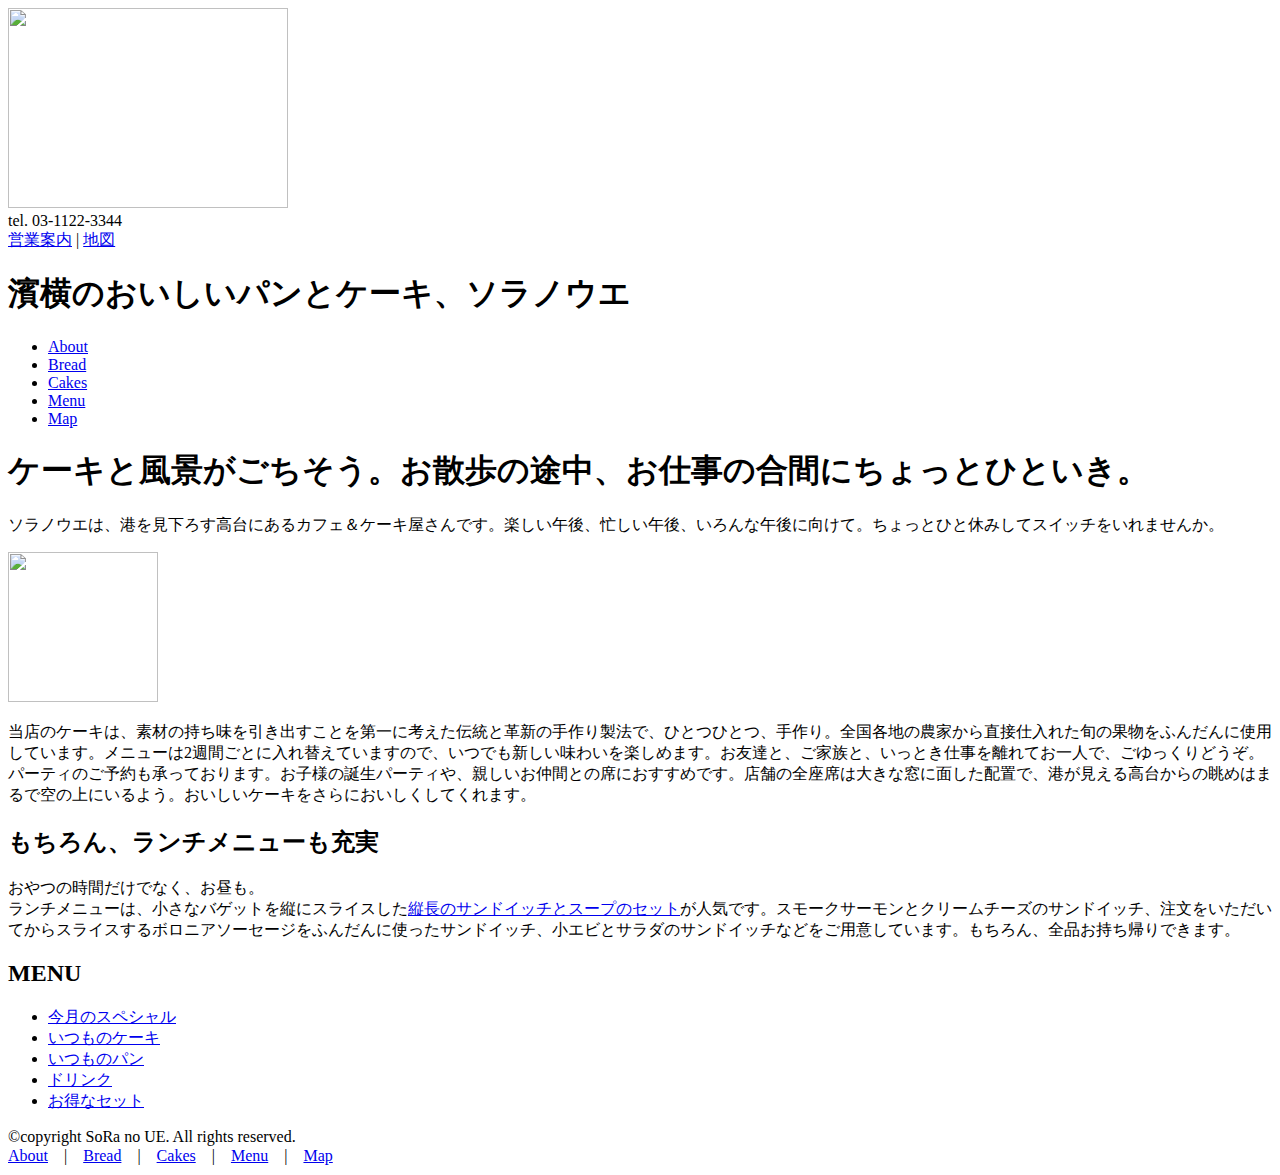
==== sample/index.html @ 5d32db75 "ファイルの追加" ====
<!doctype html>
<html>
<head>
<meta charset="UTF-8">
<title>Café Sora no UE</title>
<link href="css/style.css" rel="stylesheet">
</head>
<body>
<div class="wrapper">
	<!-- ヘッダー -->
	<div class="header">
		<div class="header_primary">
			<div id="logo">
				<img src="images/logo.png" width="280" height="200" alt="">
			</div>
			<div class="header_sub">
				<div class="header_tel">tel. 03-1122-3344</div>
				<div class="header_submenu">
					<a href="#">営業案内</a> | <a href="#">地図</a>
				</div>
				<h1 id="header_copy">濱横のおいしいパンとケーキ、ソラノウエ</h1>
			</div>
		</div>
		<ul class="nav">
			<li><a href="#">About</a></li>
			<li><a href="#">Bread</a></li>
			<li><a href="#">Cakes</a></li>
			<li><a href="#">Menu</a></li>
			<li><a href="#">Map</a></li>
		</ul>
	</div>
	<!-- /ヘッダー -->
	<!-- メイン -->
	<div class="main">
		<div class="content">
			<h1>ケーキと風景がごちそう。お散歩の途中、お仕事の合間にちょっとひといき。</h1>
			<p>ソラノウエは、港を見下ろす高台にあるカフェ＆ケーキ屋さんです。楽しい午後、忙しい午後、いろんな午後に向けて。ちょっとひと休みしてスイッチをいれませんか。</p>
			<img src="images/photo.jpg" width="150" height="150" alt="" class="float_img">
			<p>当店のケーキは、素材の持ち味を引き出すことを第一に考えた伝統と革新の手作り製法で、ひとつひとつ、手作り。全国各地の農家から直接仕入れた旬の果物をふんだんに使用しています。メニューは2週間ごとに入れ替えていますので、いつでも新しい味わいを楽しめます。お友達と、ご家族と、いっとき仕事を離れてお一人で、ごゆっくりどうぞ。パーティのご予約も承っております。お子様の誕生パーティや、親しいお仲間との席におすすめです。店舗の全座席は大きな窓に面した配置で、港が見える高台からの眺めはまるで空の上にいるよう。おいしいケーキをさらにおいしくしてくれます。</p>
			<h2>もちろん、ランチメニューも充実</h2>
			<p>おやつの時間だけでなく、お昼も。<br>
			ランチメニューは、小さなバゲットを縦にスライスした<a href="#">縦長のサンドイッチとスープのセット</a>が人気です。スモークサーモンとクリームチーズのサンドイッチ、注文をいただいてからスライスするボロニアソーセージをふんだんに使ったサンドイッチ、小エビとサラダのサンドイッチなどをご用意しています。もちろん、全品お持ち帰りできます。</p>
		</div>
		<div class="sidebar">
			<div class="foodmenu">
				<h2>MENU</h2>
				<ul>
					<li><a href="#">今月のスペシャル</a></li>
					<li><a href="#">いつものケーキ</a></li>
					<li><a href="#">いつものパン</a></li>
					<li><a href="#">ドリンク</a></li>
					<li><a href="#">お得なセット</a></li>				
				</ul>
			</div>
		</div>
	</div>
	<!-- /メイン -->	
	<!-- フッター -->
	<div class="footer">
		<div class="copyright">
			©copyright SoRa no UE. All rights reserved.
		</div>
		<div class="footer_sitemap">
			<a href="#">About</a>　|　<a href="#">Bread</a>　|　<a href="#">Cakes</a>　|　<a href="#">Menu</a>　|　<a href="#">Map</a>
		</div>
	</div>
	<!-- /フッター -->
	</div>
</body>
</html>
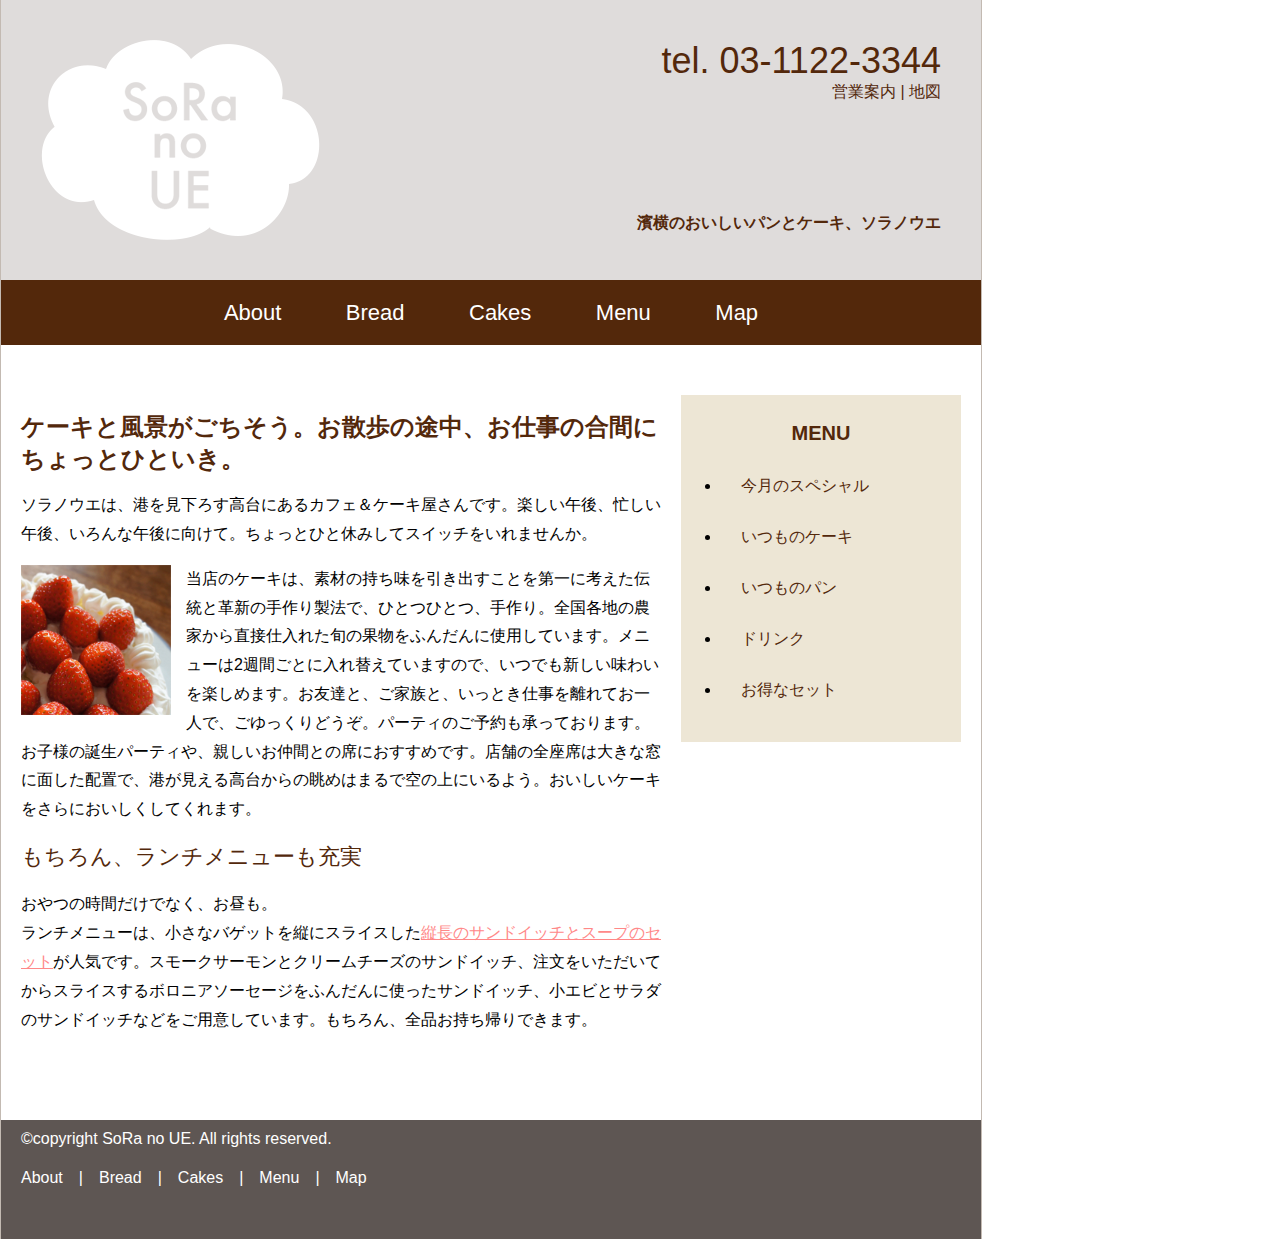
==== commit 1623804f: "CSSの追加" ====
--- a/sample/index.html
+++ b/sample/index.html
@@ -3,7 +3,7 @@
 <head>
 <meta charset="UTF-8">
 <title>Café Sora no UE</title>
-<link href="css/style.css" rel="stylesheet">
+<link href="style.css" rel="stylesheet">
 </head>
 <body>
 <div class="wrapper">
--- a/sample/style.css
+++ b/sample/style.css
@@ -0,0 +1,143 @@
+@charset "UTF-8";
+
+/* 全体 */
+* {
+	font-family: "ヒラギノ角ゴ Pro W3", "Hiragino Kaku Gothic Pro", "メイリオ", Meiryo, Osaka, "MS　Pゴシック", "MS PGothic", sans-serif;
+}
+body {
+	margin: 0;
+	padding: 0;
+}
+a {
+	color: #ff8888;
+}
+a:hover {
+	color: #ffa8a8;
+}
+.wrapper {
+	width: 980px;
+	border-left: 1px solid #c3bab2;
+	border-right: 1px solid #c3bab2;
+}
+
+/* ヘッダー */
+.header_primary {
+	overflow: hidden;
+	height: 280px;
+	background-color: #dfdcdb;
+}
+#logo {
+	float: left;
+	margin: 40px 0 0 40px;
+}
+.header_sub {
+	float: right;
+	margin: 40px 40px 0 0;
+	text-align: right;
+    color: #53280b;
+}
+.header_tel {
+	font-size: 36px;
+}
+.header_submenu a {
+    color: #53280b;
+    text-decoration: none;
+}
+.header_submenu a:hover {
+    color: #895430;
+    text-decoration: none;
+}
+#header_copy {
+	margin: 110px 0 0 0;
+	font-size: 16px;
+}
+
+/* ナビゲーション */
+.nav {
+	list-style-type: none;
+	margin: 0;
+	padding: 20px 0 0 0;
+	height: 45px;
+	text-align: center;
+	background-color: #53280b;
+}
+.nav li {
+	display: inline-block;
+	padding: 0 30px;
+	font-size: 22px;
+}
+.nav li a {
+	color: #fff;
+	text-decoration: none;
+}
+.nav li a:hover {
+	color: #a9cfec;
+}
+
+/* メイン */
+.main {
+	overflow: hidden;
+	margin: 0;
+	padding: 50px 20px;
+}
+.content {
+	float: left;
+	margin: 0 20px 20px 0;
+	width: 640px;
+}
+.content h1 {
+    font-size: 24px;
+    color: #53280b;
+}
+.content h2 {
+    font-size: 22px;
+    color: #53280b;
+    font-weight: normal;
+}
+.content p {
+    line-height: 180%;
+}
+.float_img {
+	float: left;
+	margin: 0 15px 15px 0;
+}
+
+/* サイドバー */
+.sidebar {
+	float: left;
+	width: 280px;
+}
+.foodmenu {
+	padding: 10px 0;
+	background-color: #ede6d5;
+}
+.foodmenu h2 {
+	color: #53280b;
+	font-size: 20px;
+	text-align: center;
+}
+.foodmenu ul li {
+	padding: 15px 20px;
+}
+.foodmenu ul li a {
+	color: #53280b;
+	text-decoration: none;
+}
+
+/* フッター */
+.footer {
+	margin: 0;
+	padding: 10px 20px 50px 20px;
+	color: #fff;
+	background-color: #5e5653;
+}
+.footer_sitemap {
+	margin: 20px 0 0 0;
+}
+.footer_sitemap a {
+	color: #fff;
+	text-decoration: none;
+}
+.footer_sitemap a:hover {
+	color: #a9cfec;
+}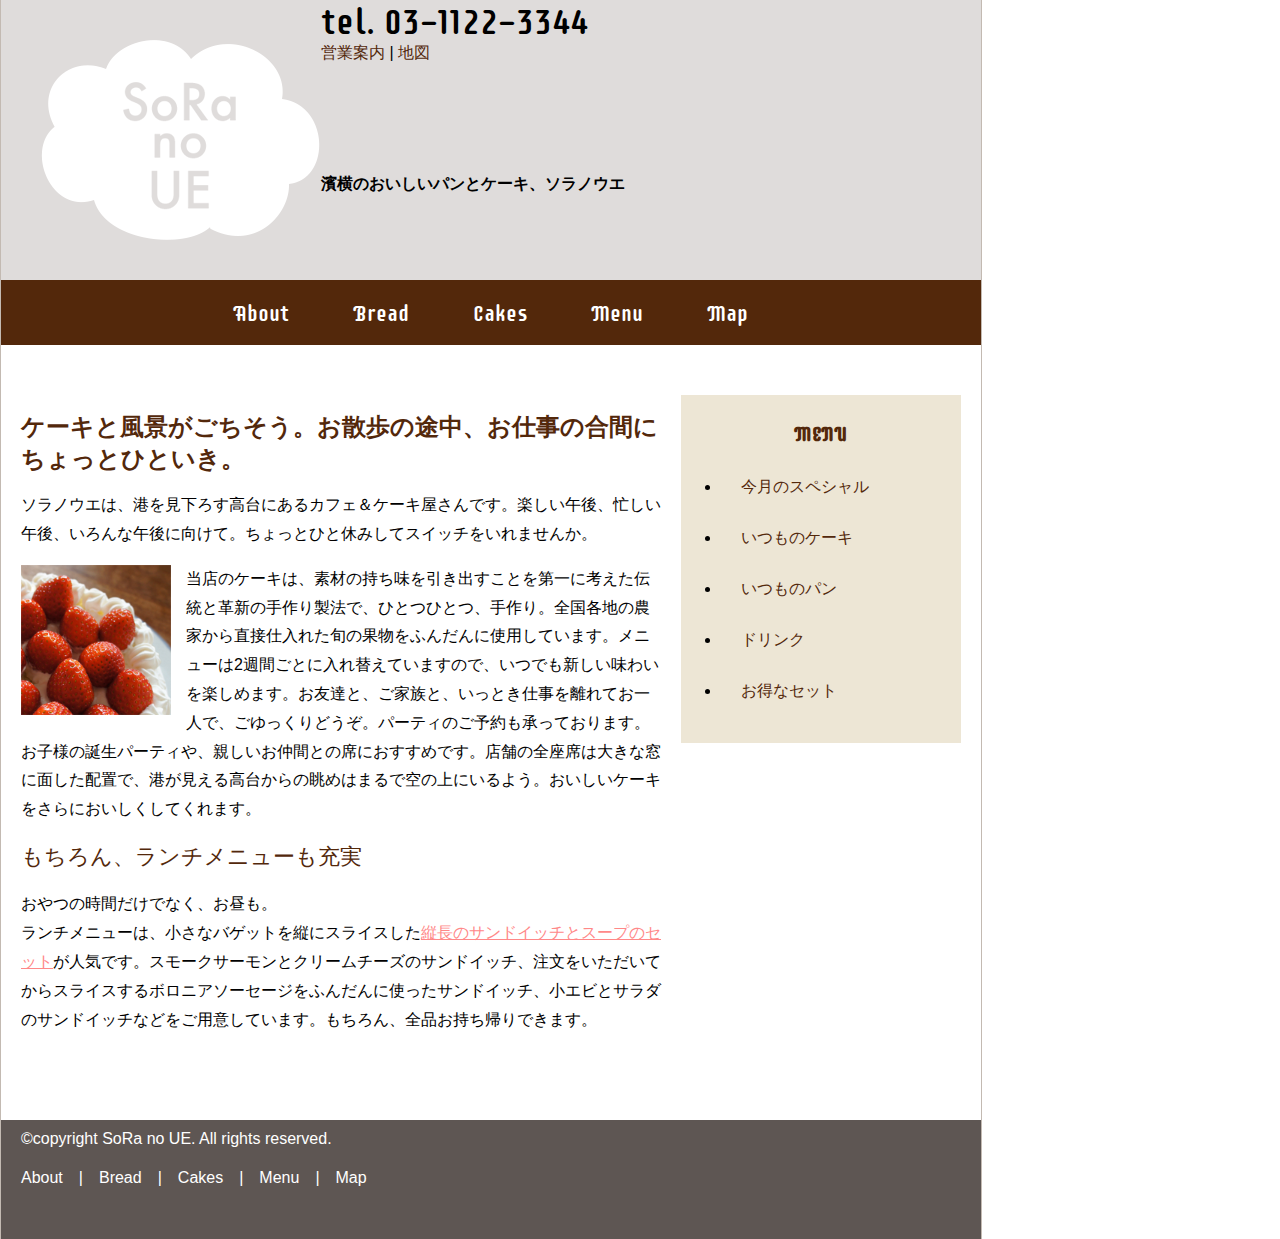
==== commit 048cba75: "フォントの変更" ====
--- a/sample/index.html
+++ b/sample/index.html
@@ -3,6 +3,9 @@
 <head>
 <meta charset="UTF-8">
 <title>Café Sora no UE</title>
+<link rel="preconnect" href="https://fonts.googleapis.com">
+<link rel="preconnect" href="https://fonts.gstatic.com" crossorigin>
+<link href="https://fonts.googleapis.com/css2?family=Supermercado+One&display=swap" rel="stylesheet">
 <link href="style.css" rel="stylesheet">
 </head>
 <body>
--- a/sample/style.css
+++ b/sample/style.css
@@ -29,7 +29,7 @@
 #logo {
 	float: left;
 	margin: 40px 0 0 40px;
-}
+}h
 .header_sub {
 	float: right;
 	margin: 40px 40px 0 0;
@@ -38,6 +38,7 @@
 }
 .header_tel {
 	font-size: 36px;
+	font-family: 'Supermercado One', cursive;
 }
 .header_submenu a {
     color: #53280b;
@@ -50,6 +51,7 @@
 #header_copy {
 	margin: 110px 0 0 0;
 	font-size: 16px;
+	font-family: "游明朝体", "Yu Mincho", YuMincho, serif;
 }
 
 /* ナビゲーション */
@@ -69,6 +71,7 @@
 .nav li a {
 	color: #fff;
 	text-decoration: none;
+	font-family: 'Supermercado One', cursive;
 }
 .nav li a:hover {
 	color: #a9cfec;
@@ -115,6 +118,7 @@
 	color: #53280b;
 	font-size: 20px;
 	text-align: center;
+	font-family: 'Supermercado One', cursive;
 }
 .foodmenu ul li {
 	padding: 15px 20px;
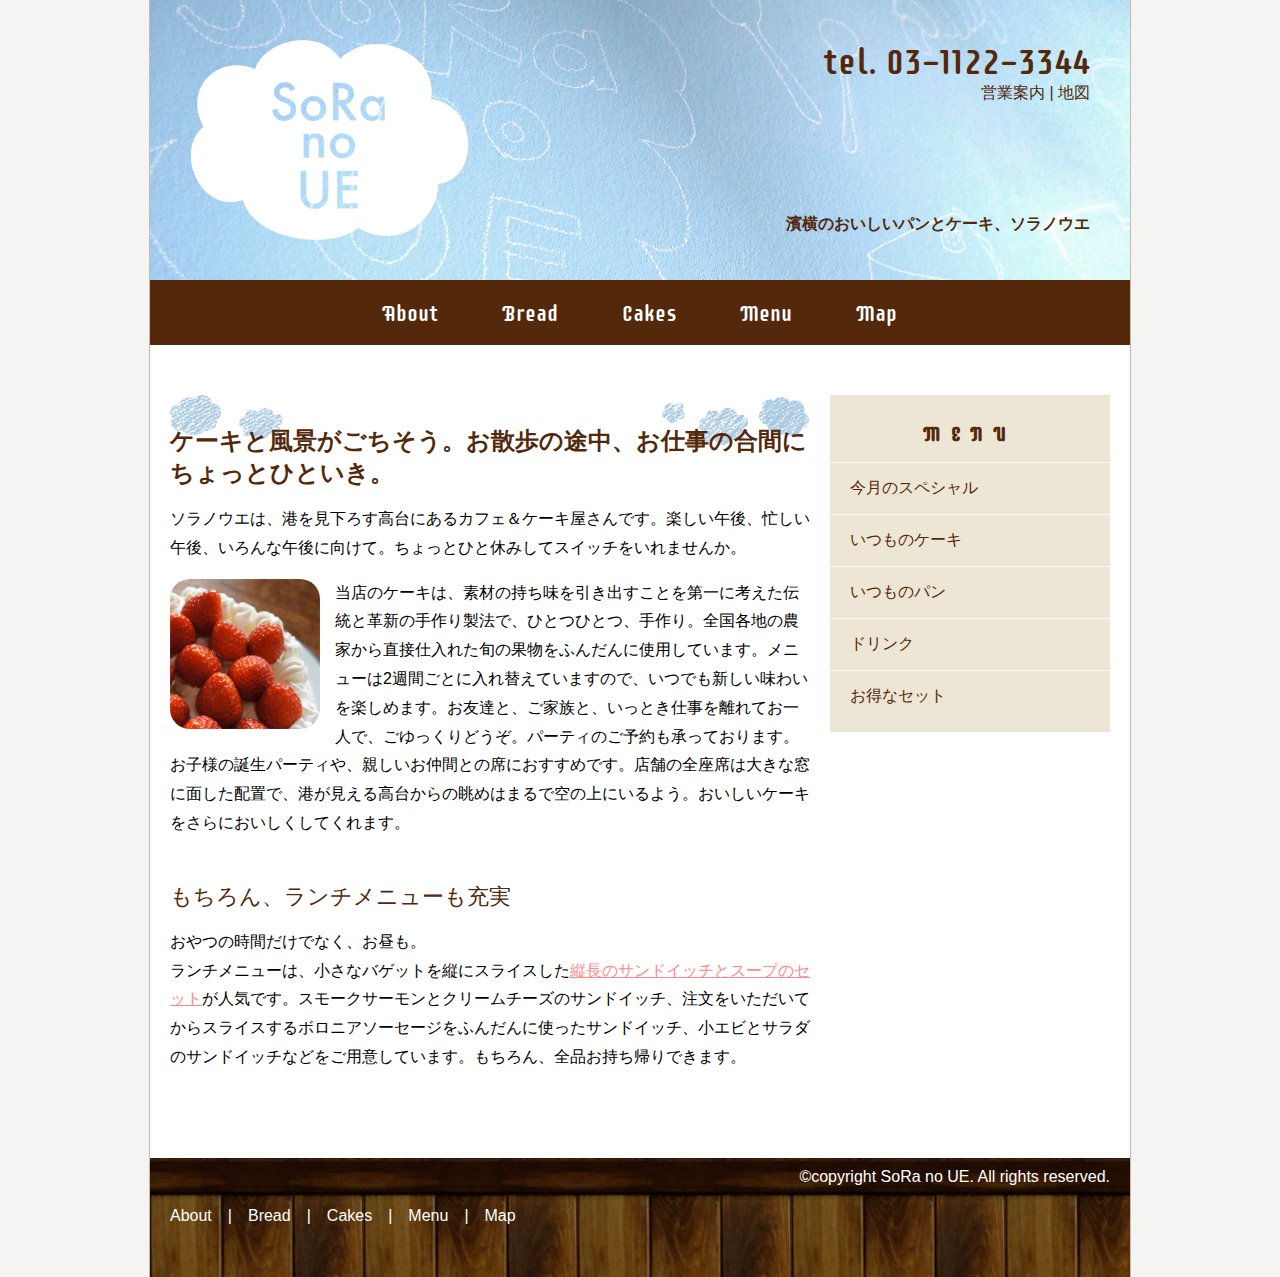
==== commit 24bf4f67: "変更" ====
--- a/sample/index.html
+++ b/sample/index.html
@@ -6,7 +6,7 @@
 <link rel="preconnect" href="https://fonts.googleapis.com">
 <link rel="preconnect" href="https://fonts.gstatic.com" crossorigin>
 <link href="https://fonts.googleapis.com/css2?family=Supermercado+One&display=swap" rel="stylesheet">
-<link href="style.css" rel="stylesheet">
+<link href="style.css" rel="stylesheet" type="text/css">
 </head>
 <body>
 <div class="wrapper">
--- a/sample/style.css
+++ b/sample/style.css
@@ -7,6 +7,7 @@
 body {
 	margin: 0;
 	padding: 0;
+	background-color: #f6f4f2;
 }
 a {
 	color: #ff8888;
@@ -18,6 +19,8 @@
 	width: 980px;
 	border-left: 1px solid #c3bab2;
 	border-right: 1px solid #c3bab2;
+	background-color: #ffffff;
+	margin: 0 auto 0 auto;
 }
 
 /* ヘッダー */
@@ -25,11 +28,13 @@
 	overflow: hidden;
 	height: 280px;
 	background-color: #dfdcdb;
+	background-image: url(./images/header.jpg);
+	background-repeat: no-repeat;
 }
 #logo {
 	float: left;
 	margin: 40px 0 0 40px;
-}h
+}
 .header_sub {
 	float: right;
 	margin: 40px 40px 0 0;
@@ -91,11 +96,22 @@
 .content h1 {
     font-size: 24px;
     color: #53280b;
+	margin-top: 0;
+	margin-right: 0;
+	margin-bottom: 0.5em;
+	margin-left: 0;
+	background-image: url(./images/h1-bg.png);
+	background-repeat: no-repeat;
+	padding-top: 30px;
 }
 .content h2 {
     font-size: 22px;
     color: #53280b;
     font-weight: normal;
+	margin-top: 2em;
+	margin-right: 0;
+	margin-bottom: 0.5em;
+	margin-left: 0;
 }
 .content p {
     line-height: 180%;
@@ -103,6 +119,7 @@
 .float_img {
 	float: left;
 	margin: 0 15px 15px 0;
+	border-radius: 20px;
 }
 
 /* サイドバー */
@@ -119,13 +136,23 @@
 	font-size: 20px;
 	text-align: center;
 	font-family: 'Supermercado One', cursive;
+	letter-spacing: 0.5em;
+}
+.foodmenu ul {
+	margin: 0;
+	padding: 0;
 }
 .foodmenu ul li {
 	padding: 15px 20px;
+	list-style-type: none;
+	border-top: 1px solid #ffffff;
 }
 .foodmenu ul li a {
 	color: #53280b;
 	text-decoration: none;
+}
+.foodmenu ul li a:hover {
+	color: #895430;
 }
 
 /* フッター */
@@ -134,6 +161,11 @@
 	padding: 10px 20px 50px 20px;
 	color: #fff;
 	background-color: #5e5653;
+	background-image: url(./images/footer.jpg);
+	background-repeat: repeat-x;
+}
+.copyright {
+	text-align: right;
 }
 .footer_sitemap {
 	margin: 20px 0 0 0;
